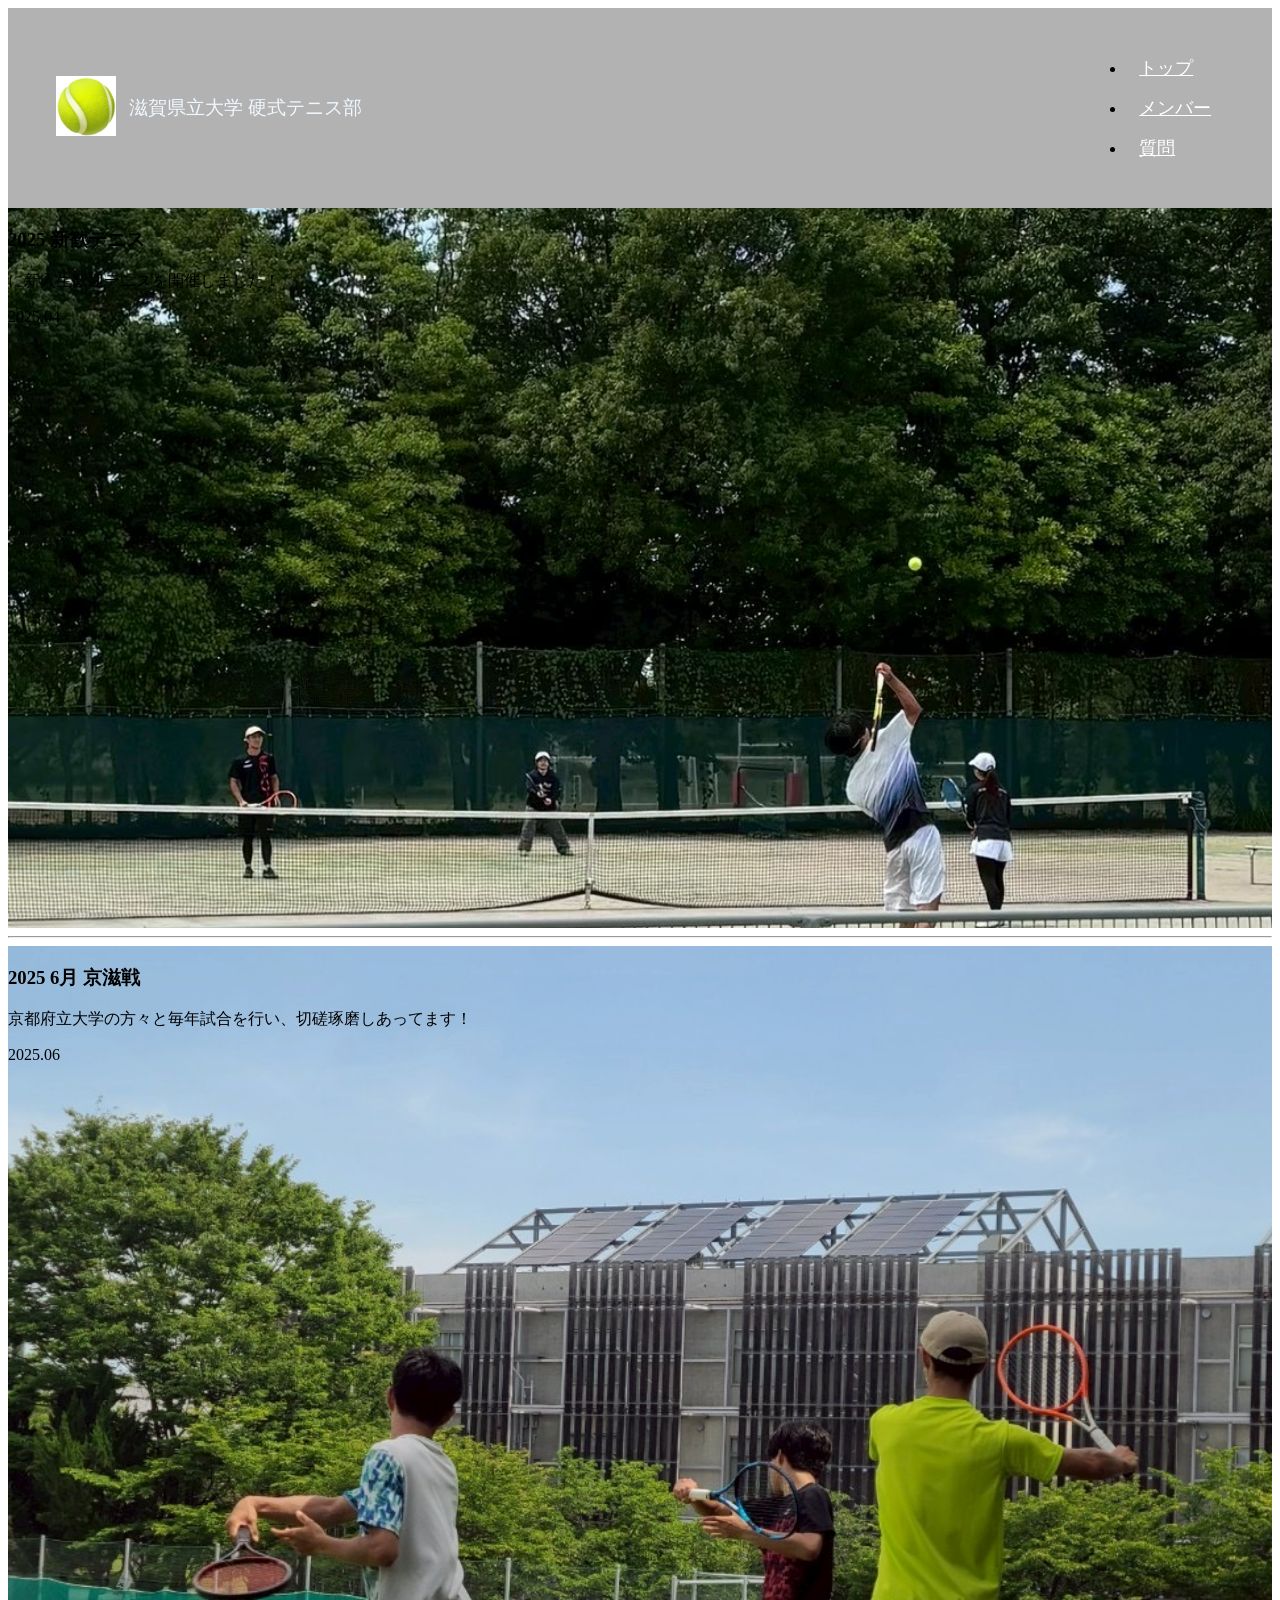
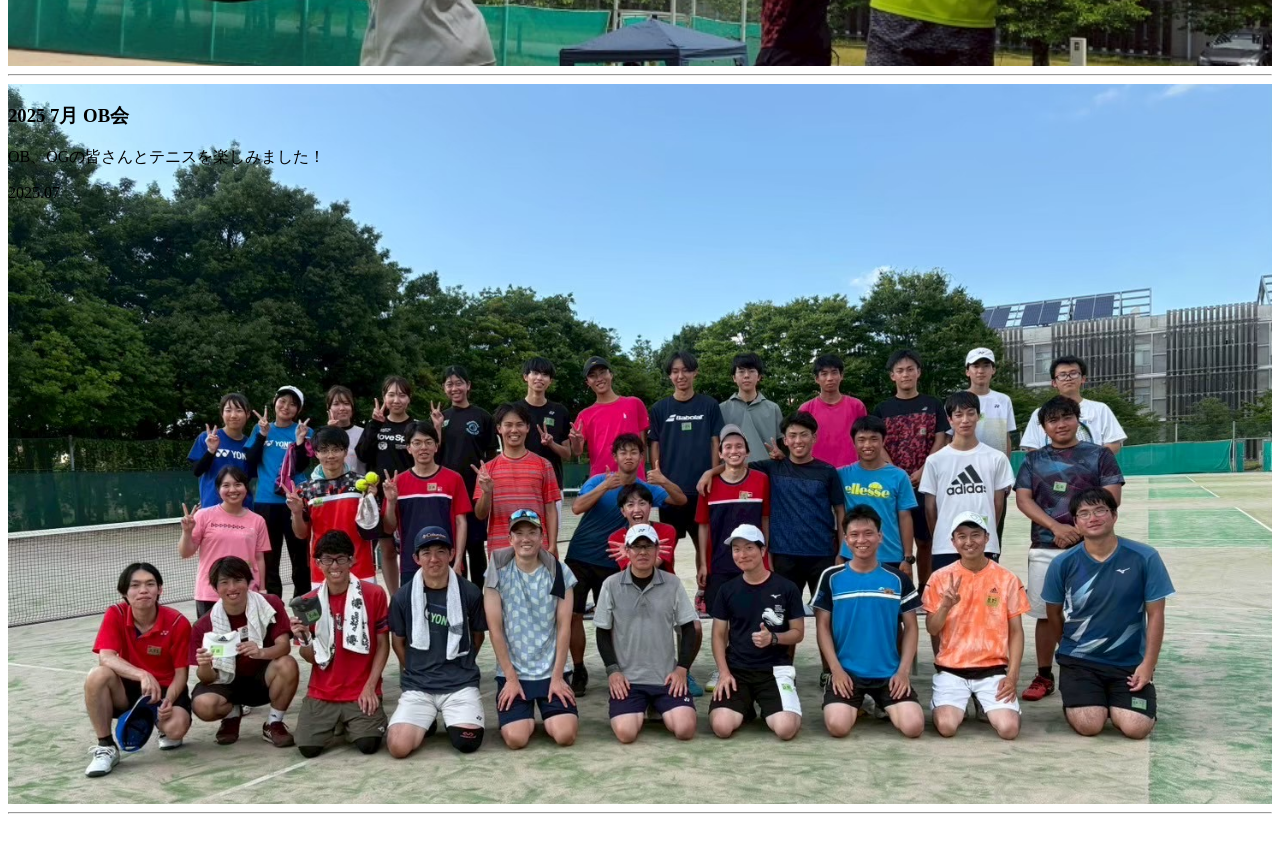
==== event.html @ 446f4264 "Add files via upload" ====
<!DOCTYPE html>
<html lang="ja">
    <head>
        <meta charset="utf-8">
        <title>イベント | 滋賀県立大学 硬式テニス部</title>
        <link rel="icon" type="image/png" href="images/logo.jpg">
        <meta name="viewport" content="width=device-width, initial-scale=1.0">
        <link rel="stylesheet" href="css/header.css">
        <link rel="stylesheet" href="css/event.css">
    </head>
    <body>
        <header class="header">
            <h1 class="align-center">
            <a href="tennisweb.html">
                <img class="logo" src="images/logo.jpg" alt="USP TENNIS WEBSITE">
            </a>
            <span class="site-name">滋賀県立大学 硬式テニス部</span>
            </h1>
            <button class="menu-toggle">☰</button>
             <nav class="main-nav">
                <ul class="font-english">
                    <li><a href="index.html">トップ</a></li>
                    <li><a href="members.html">メンバー</a></li>
                    <li><a href="Q&A.html">質問</a></li>
                </ul>
            </nav>
        </header>
<section class="events">

<div class="event-card">
        <div class="cover cover-home">
            <div class="slider">
            <div class="slides">
            <div class="slide" style="background-image:url('images/sinn.jpg')"></div>
            <div class="slide" style="background-image:url('images/sinn2.jpg')"></div>
            <div class="slide" style="background-image:url('images/sinn3.jpg')"></div>
            </div>
        </div>
<h3>2025 新歓テニス</h3>
<p>に新入生歓迎テニスを開催しました！</p>
<span class="event-date">2025.04</span>
</div>
<hr>

<div class="event-card">
            <div class="cover cover-home">
            <div class="slider">
            <div class="slides">
            <div class="slide" style="background-image:url('images/keiji.jpg')"></div>
            <div class="slide" style="background-image:url('images/keiji2.jpg')"></div>
            <div class="slide" style="background-image:url('images/keiji3.jpg')"></div>
            </div>
        </div>
<h3>2025 6月 京滋戦</h3>
<p>京都府立大学の方々と毎年試合を行い、切磋琢磨しあってます！</p>
<span class="event-date">2025.06</span>
</div>
<hr>

<div class="event-card">
            <div class="cover cover-home">
            <div class="slider">
            <div class="slides">
            <div class="slide" style="background-image:url('images/25.bg.jpg')"></div>
            <div class="slide" style="background-image:url('images/25.bg2.jpg')"></div>
            <div class="slide" style="background-image:url('images/25.bg3.jpg')"></div>
            </div>
        </div>
<h3>2025 7月 OB会</h3>
<p>OB、OGの皆さんとテニスを楽しみました！</p>
<span class="event-date">2025.07</span>
</div>
<hr>

</section>
<script src="js/slider.js"></script>
</body>
</html>
---- css/header.css ----
@charset "UTF-8";
body {
    overflow-x: hidden;
}
.site-name {
    color: aliceblue;
}
.header {
    display: flex; 
    justify-content: space-between;
    align-items: center;
    padding: 1.5rem 3rem;
    position: relative;
    background: rgba(0,0,0,0.3);
    backdrop-filter: blur(5px);
    z-index: 100;
}

.header h1 {
    display: flex;
    align-items: center;
    gap: 0.8rem;
    flex-wrap: wrap;
    font-size: clamp(0.8rem, 2.5vw, 1.2rem);
    font-weight: normal;
}

.logo {
    width: clamp(40px, 6vw, 60px);
}

/* =====================
   Navigation
===================== */
.main-nav {
    display: flex;
    gap: 2rem;
    position: static;
    background: none;
    flex-direction: row;
    width: auto;
    padding: 0;
    transition: none;
    z-index: 100;
}
.main-nav a {
    display: block;
    padding: 0.5rem 0.8rem;
    border-radius: 6px;
    transition: all 0.3s ease;
    color: white;
    font-size: 1.1rem;
}

/* ハンバーガー */
.menu-toggle {
    display: none;
    font-size: 2rem;
    background: none;
    border: none;
    color: white;
    cursor: pointer;
    z-index: 2000;
}

/* スマホ */
@media (max-width: 768px) {
    .header {
        padding: 1rem 1.5rem;
    }
    .menu-toggle {
        display: block;
        position: absolute;
        right: 1.5rem;
        top: 50%;
        transform: translateY(-50%);
        z-index: 2000;
    }
    .main-nav {
        position: absolute;
        top: 100%;
        right: 0;
        background: rgba(0,0,0,0.95);
        flex-direction: column;
        width: 220px;
        padding: 1.5rem;
        transform: translateX(100%);
        transition: transform 0.3s ease;
        display: flex;
        z-index: 1500;
    }
    .main-nav.active {
        transform: translateX(0);
    }
    .main-nav li {
        margin-bottom: 1rem;
    }
}
---- css/event.css ----
.event-card {
    margin-bottom: 40px;
}
.cover-home {
    position: relative;
    min-height: 80vh;
    overflow: hidden;
}

.slider {
    position: absolute;
    inset: 0;
    overflow: hidden;
        z-index: -1;
}

.slides {
    display: flex;
    height: 100%;
    transition: transform 0.4s ease;
}

.slide {
    min-width: 100%;
    height: 100vh;
    background-size: cover;
    background-position: center;
    flex-shrink: 0;
}
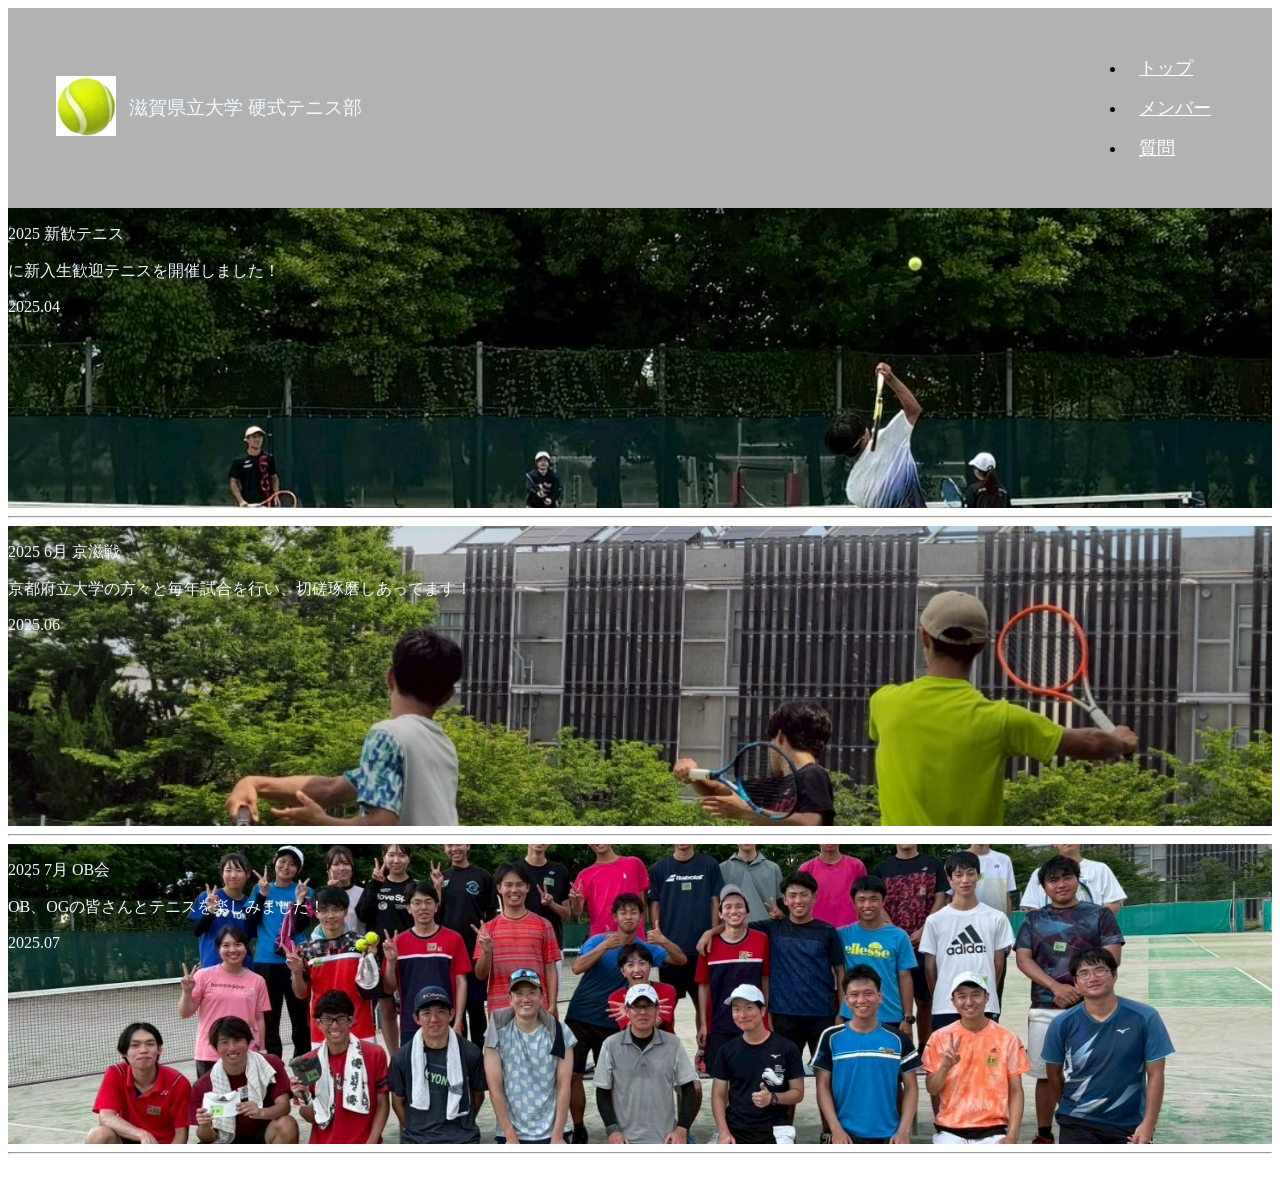
==== commit 7a3dd988: "Add files via upload" ====
--- a/event.html
+++ b/event.html
@@ -36,7 +36,7 @@
             <div class="slide" style="background-image:url('images/sinn3.jpg')"></div>
             </div>
         </div>
-<h3>2025 新歓テニス</h3>
+<p>2025 新歓テニス</p>
 <p>に新入生歓迎テニスを開催しました！</p>
 <span class="event-date">2025.04</span>
 </div>
@@ -51,7 +51,7 @@
             <div class="slide" style="background-image:url('images/keiji3.jpg')"></div>
             </div>
         </div>
-<h3>2025 6月 京滋戦</h3>
+<p>2025 6月 京滋戦</p>
 <p>京都府立大学の方々と毎年試合を行い、切磋琢磨しあってます！</p>
 <span class="event-date">2025.06</span>
 </div>
@@ -66,13 +66,14 @@
             <div class="slide" style="background-image:url('images/25.bg3.jpg')"></div>
             </div>
         </div>
-<h3>2025 7月 OB会</h3>
+<p>2025 7月 OB会</p>
 <p>OB、OGの皆さんとテニスを楽しみました！</p>
 <span class="event-date">2025.07</span>
 </div>
 <hr>
 
 </section>
+ <script src="js/main.js"></script>
 <script src="js/slider.js"></script>
 </body>
 </html>
--- a/css/header.css
+++ b/css/header.css
@@ -65,6 +65,9 @@
 
 /* スマホ */
 @media (max-width: 768px) {
+    body {
+    overflow-x: hidden;
+}
     .header {
         padding: 1rem 1.5rem;
     }
--- a/css/event.css
+++ b/css/event.css
@@ -1,9 +1,11 @@
 .event-card {
     margin-bottom: 40px;
+    color: aliceblue;
 }
+
 .cover-home {
     position: relative;
-    min-height: 80vh;
+    height: 300px;   /* 写真の高さ */
     overflow: hidden;
 }
 
@@ -11,7 +13,7 @@
     position: absolute;
     inset: 0;
     overflow: hidden;
-        z-index: -1;
+    z-index: -1;     /* 背景にする */
 }
 
 .slides {
@@ -22,8 +24,7 @@
 
 .slide {
     min-width: 100%;
-    height: 100vh;
+    height: 100%;
     background-size: cover;
     background-position: center;
-    flex-shrink: 0;
 }
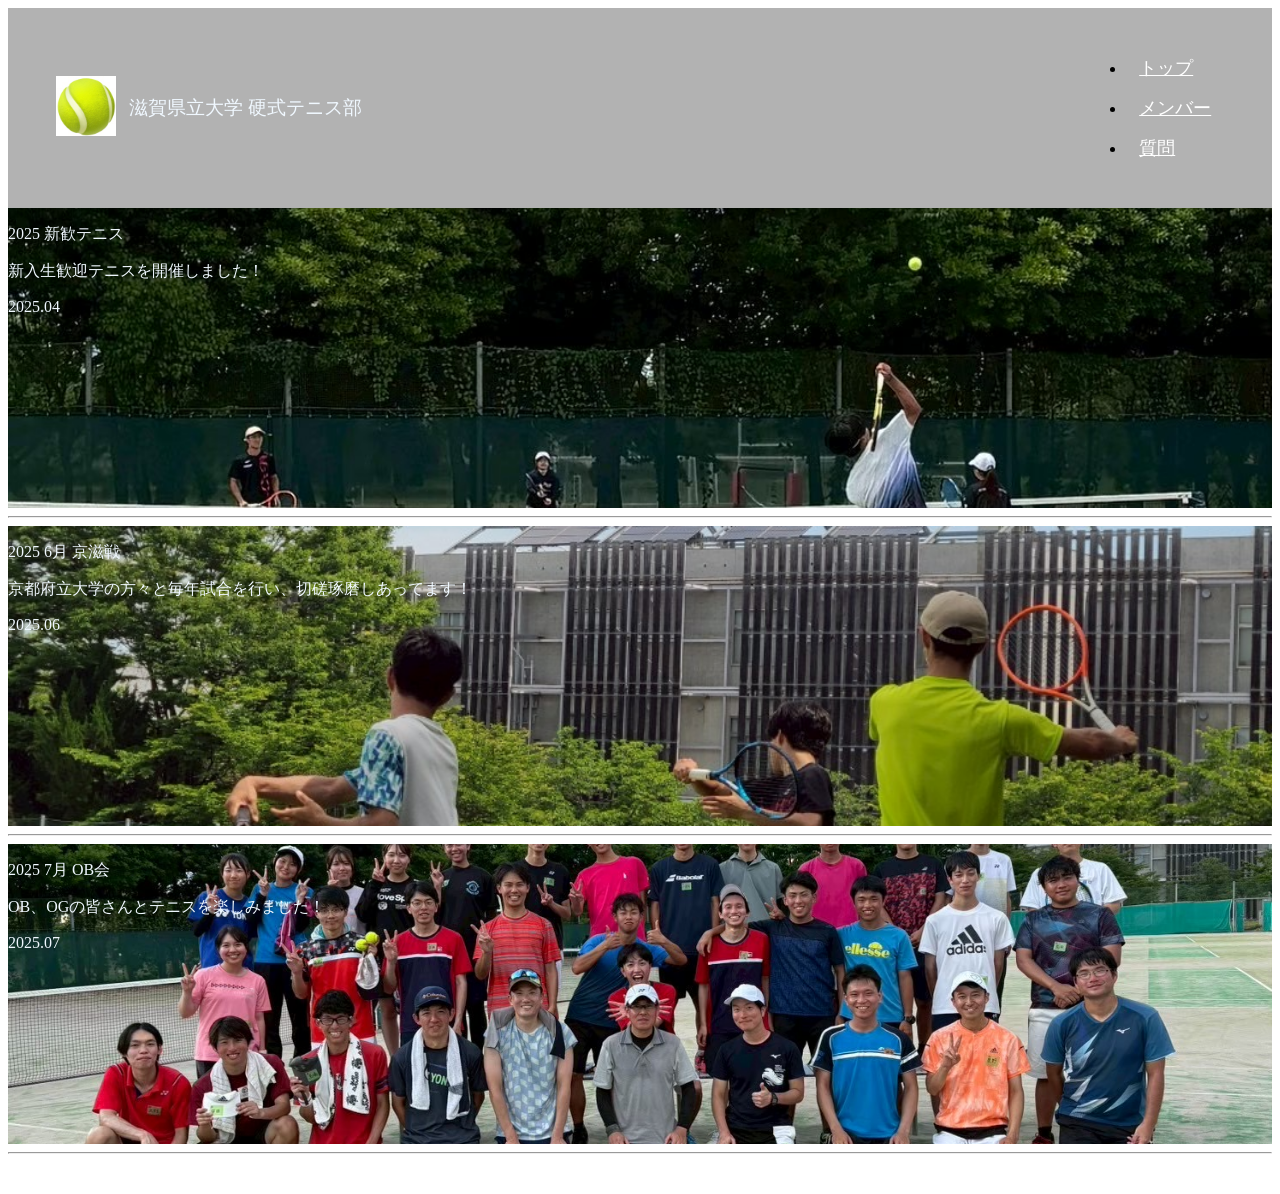
==== commit b47f32d8: "Add files via upload" ====
--- a/event.html
+++ b/event.html
@@ -37,7 +37,7 @@
             </div>
         </div>
 <p>2025 新歓テニス</p>
-<p>に新入生歓迎テニスを開催しました！</p>
+<p>新入生歓迎テニスを開催しました！</p>
 <span class="event-date">2025.04</span>
 </div>
 <hr>
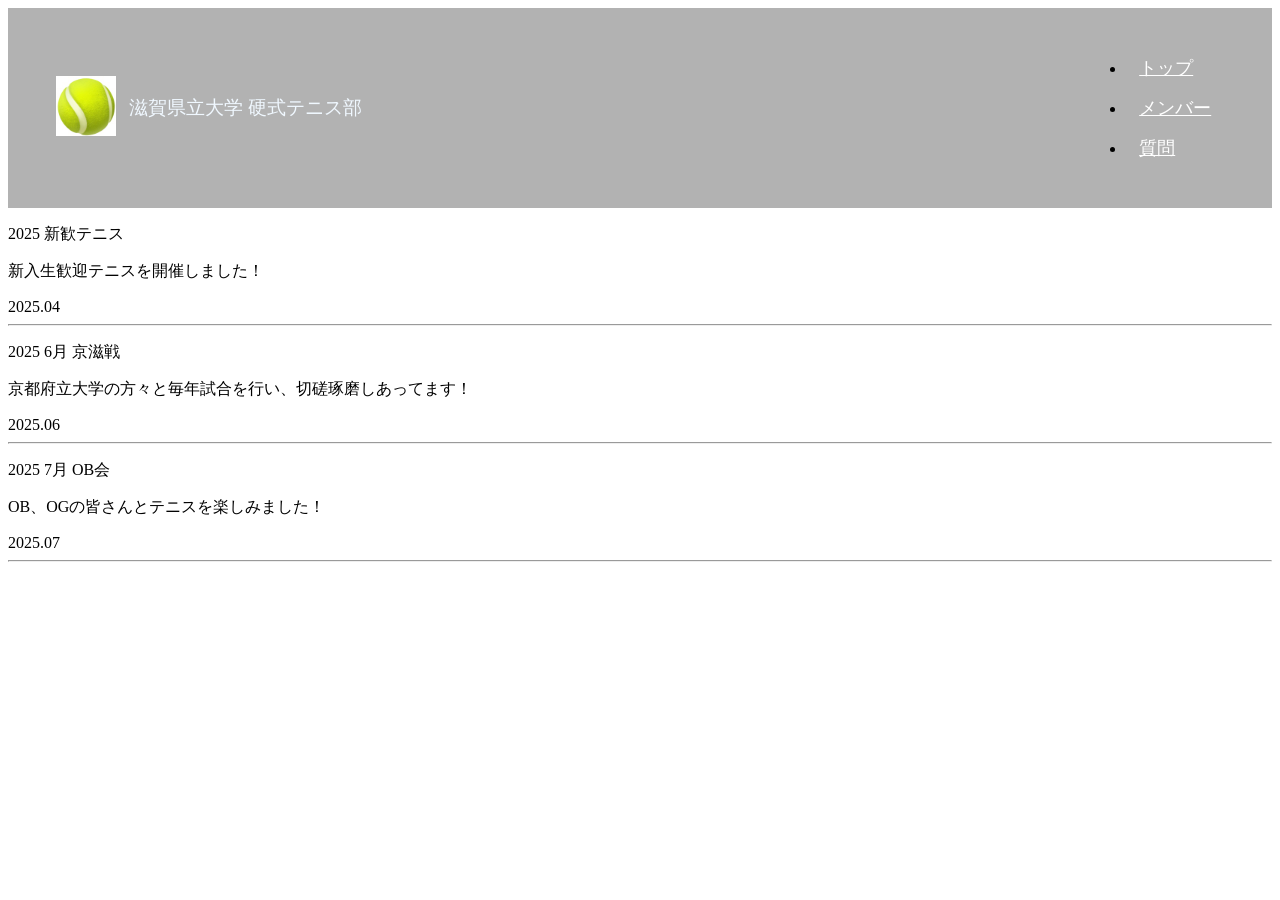
==== commit 1e34a702: "Add files via upload" ====
--- a/event.html
+++ b/event.html
@@ -11,9 +11,9 @@
     <body>
         <header class="header">
             <h1 class="align-center">
-            <a href="tennisweb.html">
+                <a href="index.html">
                 <img class="logo" src="images/logo.jpg" alt="USP TENNIS WEBSITE">
-            </a>
+                </a>
             <span class="site-name">滋賀県立大学 硬式テニス部</span>
             </h1>
             <button class="menu-toggle">☰</button>
--- a/css/header.css
+++ b/css/header.css
@@ -1,7 +1,4 @@
 @charset "UTF-8";
-body {
-    overflow-x: hidden;
-}
 .site-name {
     color: aliceblue;
 }
@@ -65,9 +62,6 @@
 
 /* スマホ */
 @media (max-width: 768px) {
-    body {
-    overflow-x: hidden;
-}
     .header {
         padding: 1rem 1.5rem;
     }
@@ -85,9 +79,8 @@
         right: 0;
         background: rgba(0,0,0,0.95);
         flex-direction: column;
-        width: 220px;
         padding: 1.5rem;
-        transform: translateX(100%);
+        transform: translateX(110%);
         transition: transform 0.3s ease;
         display: flex;
         z-index: 1500;
--- a/css/event.css
+++ b/css/event.css
@@ -1,3 +1,5 @@
+/* スマホ */
+@media (max-width: 768px) {
 .event-card {
     margin-bottom: 40px;
     color: aliceblue;
@@ -28,3 +30,4 @@
     background-size: cover;
     background-position: center;
 }
+}
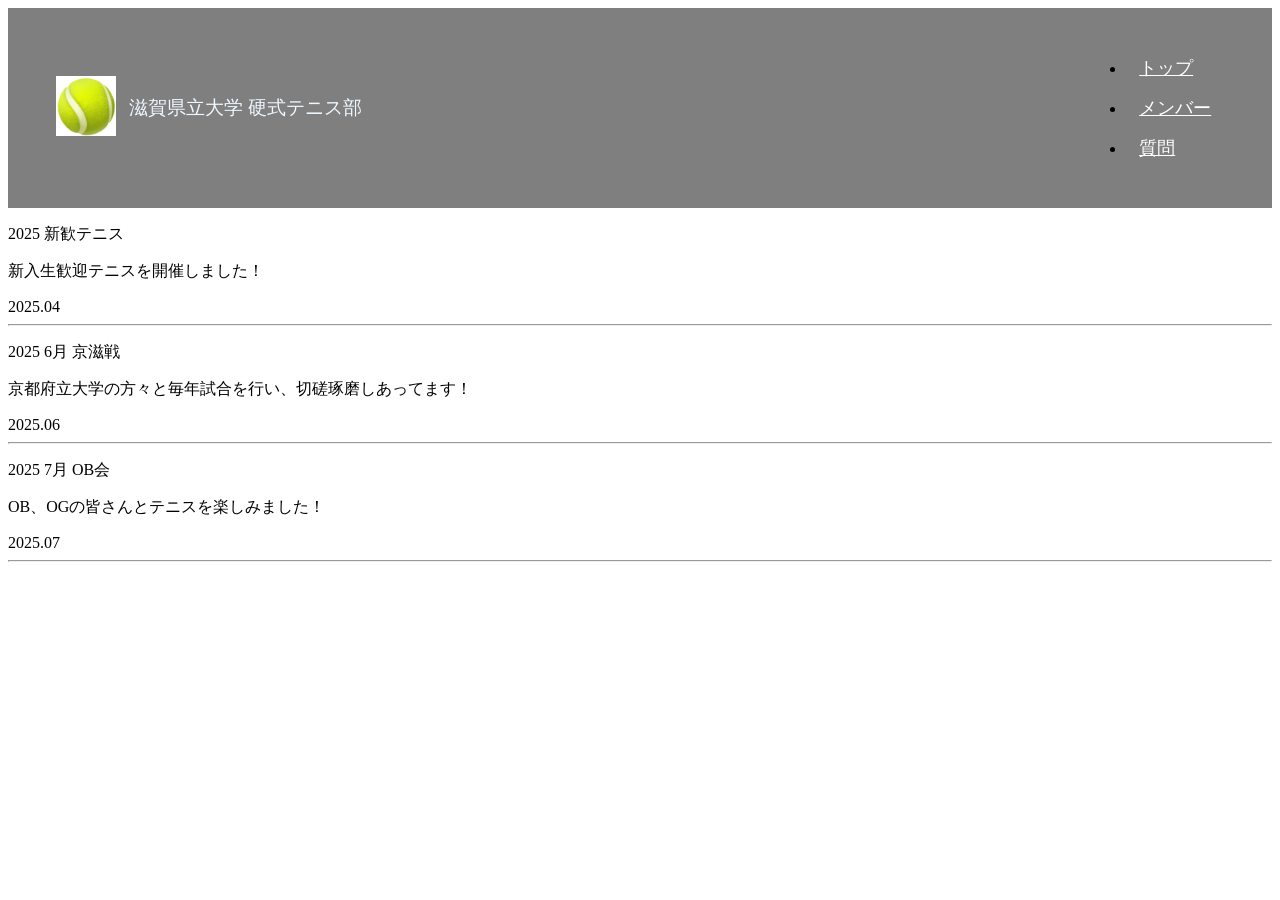
==== commit 355be7b7: "Add files via upload" ====
--- a/event.html
+++ b/event.html
@@ -5,8 +5,8 @@
         <title>イベント | 滋賀県立大学 硬式テニス部</title>
         <link rel="icon" type="image/png" href="images/logo.jpg">
         <meta name="viewport" content="width=device-width, initial-scale=1.0">
-        <link rel="stylesheet" href="css/header.css">
         <link rel="stylesheet" href="css/event.css">
+         <link rel="stylesheet" href="css/header.css">
     </head>
     <body>
         <header class="header">
--- a/css/header.css
+++ b/css/header.css
@@ -8,7 +8,7 @@
     align-items: center;
     padding: 1.5rem 3rem;
     position: relative;
-    background: rgba(0,0,0,0.3);
+    background: rgba(0,0,0,0.5);
     backdrop-filter: blur(5px);
     z-index: 100;
 }
@@ -30,6 +30,7 @@
    Navigation
 ===================== */
 .main-nav {
+    overflow: hidden;
     display: flex;
     gap: 2rem;
     position: static;
@@ -62,6 +63,9 @@
 
 /* スマホ */
 @media (max-width: 768px) {
+    body {
+    overflow-x: hidden;
+}
     .header {
         padding: 1rem 1.5rem;
     }
@@ -79,7 +83,7 @@
         right: 0;
         background: rgba(0,0,0,0.95);
         flex-direction: column;
-        padding: 1.5rem;
+        padding: 1rem 1.5rem;
         transform: translateX(110%);
         transition: transform 0.3s ease;
         display: flex;
